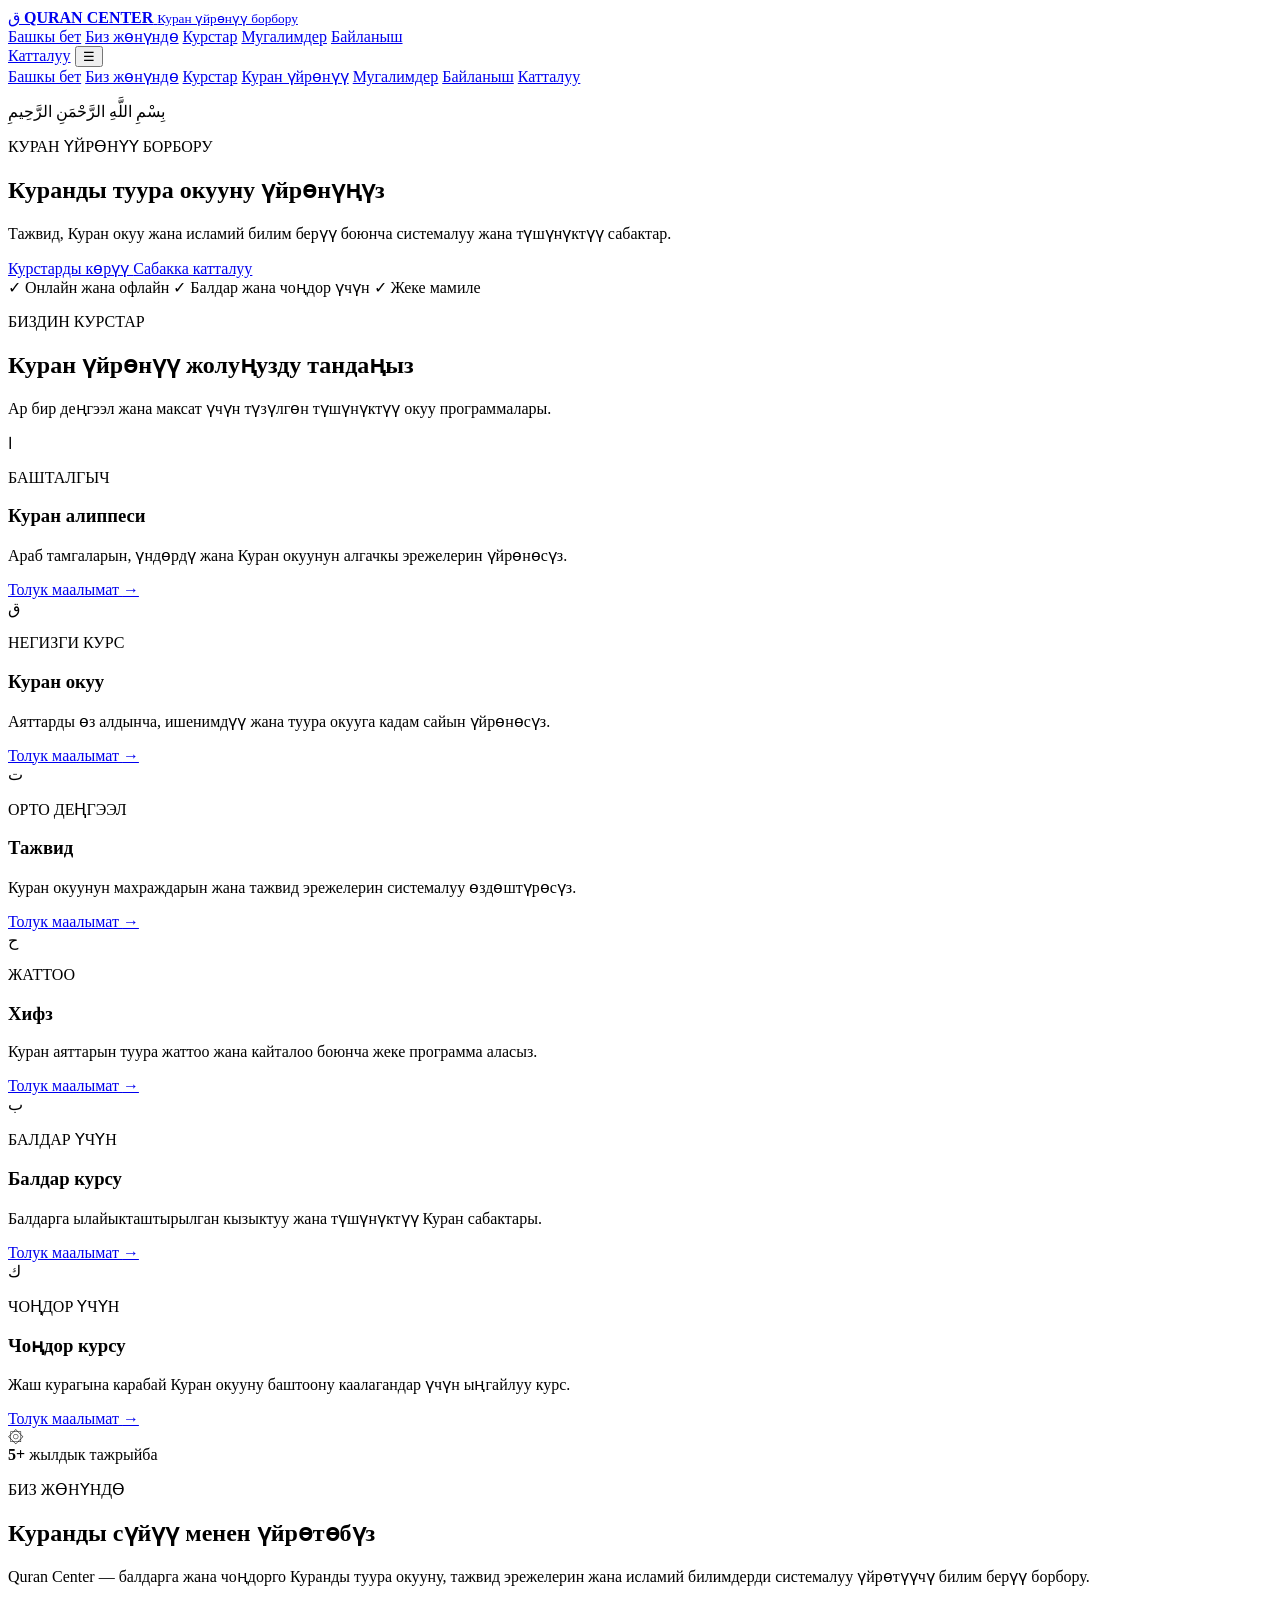
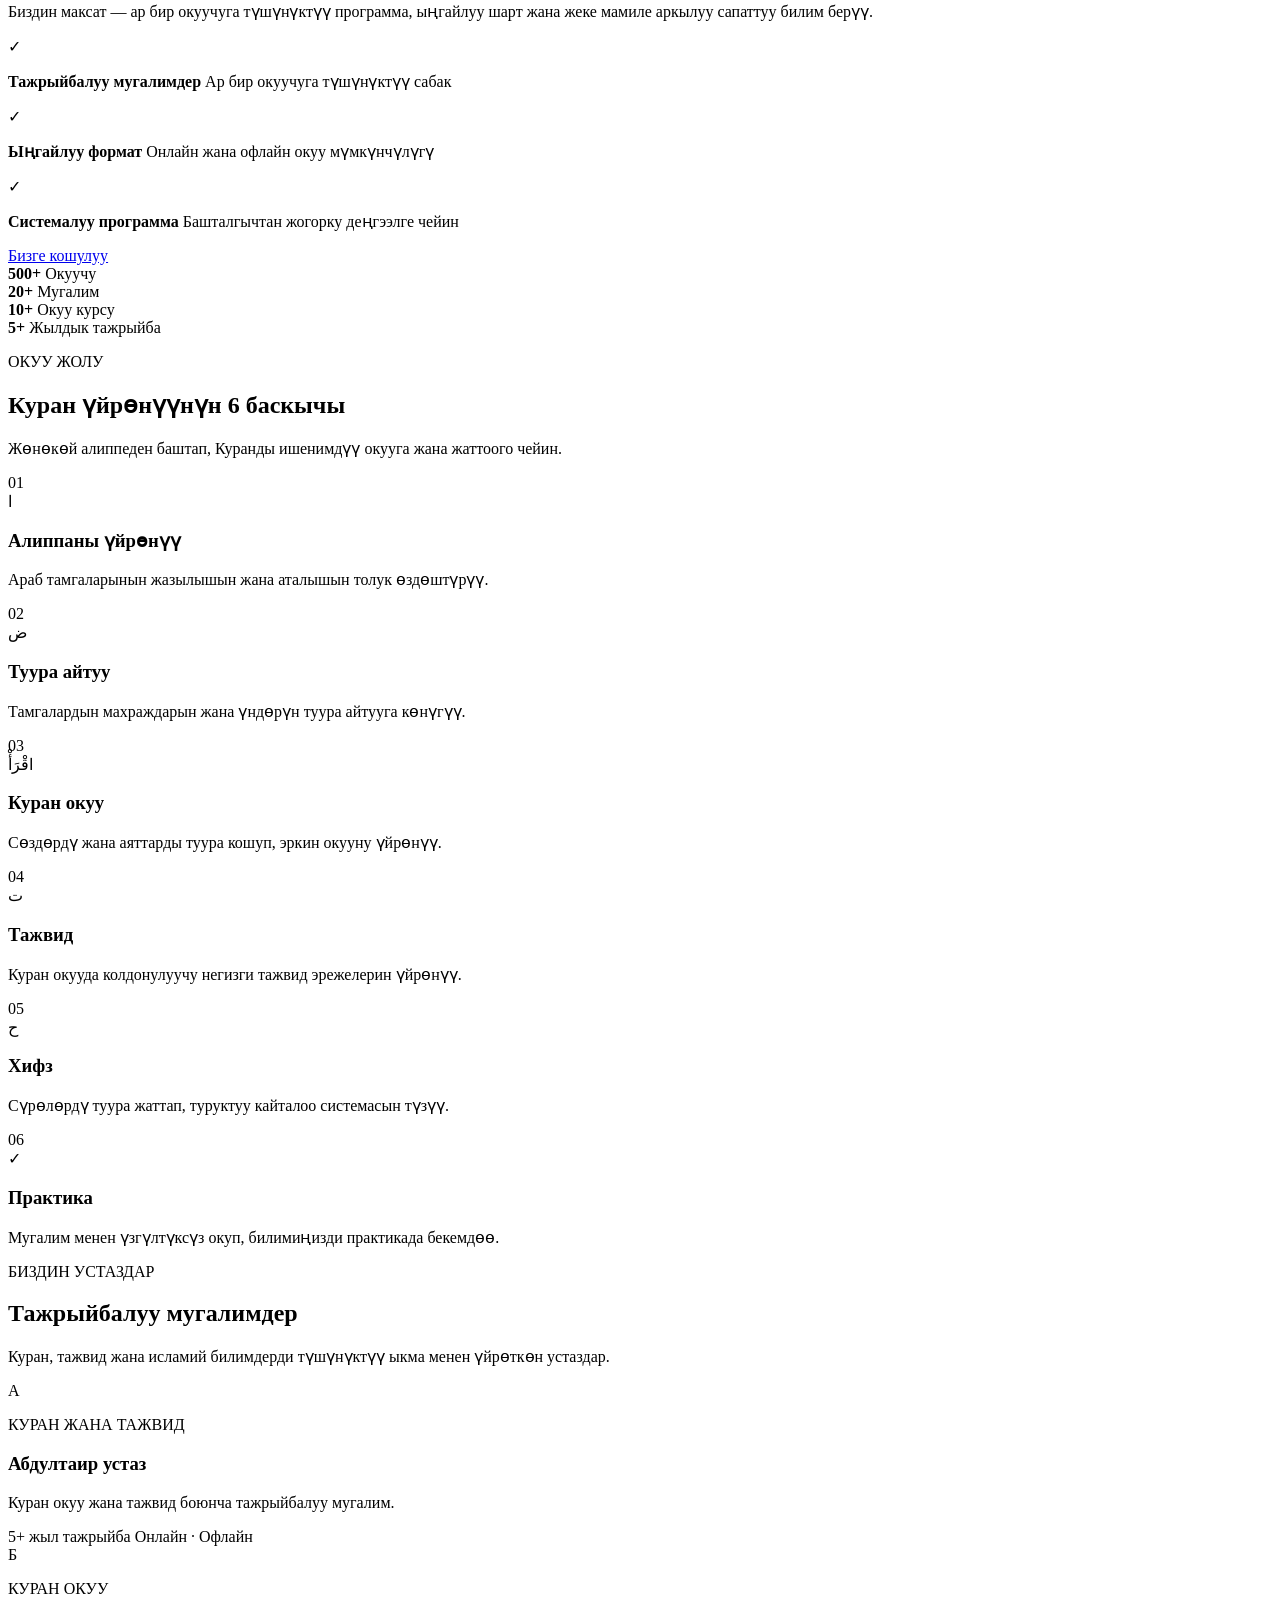
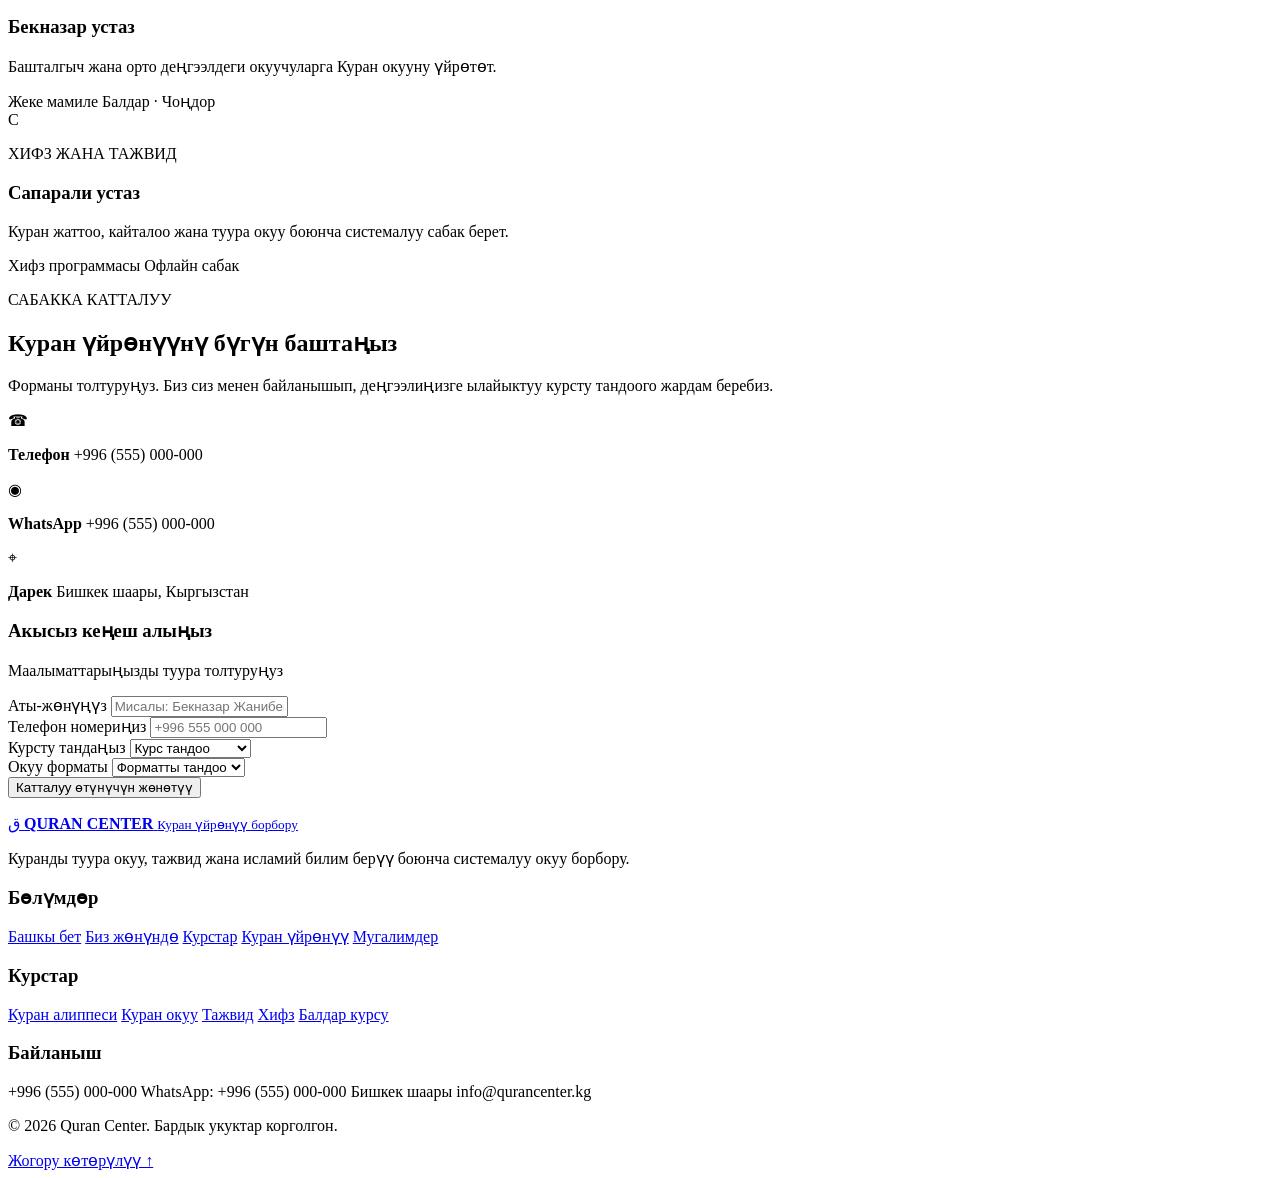
==== frontend/index.html @ 4e605dab "Create working Quran Center website" ====
<head>
    <meta charset="UTF-8">
    <meta name="viewport" content="width=device-width, initial-scale=1.0">

    <link rel="stylesheet" href="/assets/styles.css">
</head><!DOCTYPE html>
<html lang="ky">
<head>
    <meta charset="UTF-8">
    <meta name="viewport" content="width=device-width, initial-scale=1.0">

    <title>Quran Center — Куран үйрөнүү борбору</title>

    <link rel="stylesheet" href="/assets/styles.css">
</head>

<body>

<header class="header">
    <div class="container header-inner">

        <a href="/" class="logo">
            <span class="logo-icon">ق</span>

            <span>
                <strong>QURAN CENTER</strong>
                <small>Куран үйрөнүү борбору</small>
            </span>
        </a>

        <nav class="navigation">
            <a href="#home">Башкы бет</a>
            <a href="#about">Биз жөнүндө</a>
            <a href="#courses">Курстар</a>
            <a href="#teachers">Мугалимдер</a>
            <a href="#contact">Байланыш</a>
        </nav>

        <a href="#register" class="header-button">Катталуу</a>
        <button
    class="menu-button"
    id="menuButton"
    type="button"
    aria-label="Менюну ачуу"
    aria-expanded="false"
>
    ☰
</button>

    </div>
    <nav class="mobile-navigation" id="mobileNavigation">
    <a href="#home">Башкы бет</a>
    <a href="#about">Биз жөнүндө</a>
    <a href="#courses">Курстар</a>
    <a href="#learning">Куран үйрөнүү</a>
    <a href="#teachers">Мугалимдер</a>
    <a href="#contact">Байланыш</a>
    <a href="#register" class="mobile-register">Катталуу</a>
</nav>
</header>

<main>

    <section class="hero" id="home">
        <div class="container hero-content">

            <p class="arabic-text">
                بِسْمِ اللَّهِ الرَّحْمَنِ الرَّحِيمِ
            </p>

            <p class="hero-label">КУРАН ҮЙРӨНҮҮ БОРБОРУ</p>

            <h1>
                Куранды туура окууну
                <span>үйрөнүңүз</span>
            </h1>

            <p class="hero-description">
                Тажвид, Куран окуу жана исламий билим берүү боюнча
                системалуу жана түшүнүктүү сабактар.
            </p>

            <div class="hero-buttons">
                <a href="#courses" class="button button-primary">
                    Курстарды көрүү
                </a>

                <a href="#register" class="button button-secondary">
                    Сабакка катталуу
                </a>
            </div>

            <div class="hero-features">
                <span>✓ Онлайн жана офлайн</span>
                <span>✓ Балдар жана чоңдор үчүн</span>
                <span>✓ Жеке мамиле</span>
            </div>

        </div>
    </section>

<section class="courses-section" id="courses">
    <div class="container">

        <div class="section-heading">
            <p class="section-label">БИЗДИН КУРСТАР</p>

            <h2>Куран үйрөнүү жолуңузду тандаңыз</h2>

            <p>
                Ар бир деңгээл жана максат үчүн түзүлгөн түшүнүктүү
                окуу программалары.
            </p>
        </div>

        <div class="courses-grid">

            <article class="course-card">
                <div class="course-icon">ا</div>
                <p class="course-level">БАШТАЛГЫЧ</p>
                <h3>Куран алиппеси</h3>
                <p>
                    Араб тамгаларын, үндөрдү жана Куран окуунун
                    алгачкы эрежелерин үйрөнөсүз.
                </p>
                <a href="#register">Толук маалымат <span>→</span></a>
            </article>

            <article class="course-card featured-course">
                <div class="course-icon">ق</div>
                <p class="course-level">НЕГИЗГИ КУРС</p>
                <h3>Куран окуу</h3>
                <p>
                    Аяттарды өз алдынча, ишенимдүү жана туура окууга
                    кадам сайын үйрөнөсүз.
                </p>
                <a href="#register">Толук маалымат <span>→</span></a>
            </article>

            <article class="course-card">
                <div class="course-icon">ت</div>
                <p class="course-level">ОРТО ДЕҢГЭЭЛ</p>
                <h3>Тажвид</h3>
                <p>
                    Куран окуунун махраждарын жана тажвид эрежелерин
                    системалуу өздөштүрөсүз.
                </p>
                <a href="#register">Толук маалымат <span>→</span></a>
            </article>

            <article class="course-card">
                <div class="course-icon">ح</div>
                <p class="course-level">ЖАТТОО</p>
                <h3>Хифз</h3>
                <p>
                    Куран аяттарын туура жаттоо жана кайталоо боюнча
                    жеке программа аласыз.
                </p>
                <a href="#register">Толук маалымат <span>→</span></a>
            </article>

            <article class="course-card">
                <div class="course-icon">ب</div>
                <p class="course-level">БАЛДАР ҮЧҮН</p>
                <h3>Балдар курсу</h3>
                <p>
                    Балдарга ылайыкташтырылган кызыктуу жана
                    түшүнүктүү Куран сабактары.
                </p>
                <a href="#register">Толук маалымат <span>→</span></a>
            </article>

            <article class="course-card">
                <div class="course-icon">ك</div>
                <p class="course-level">ЧОҢДОР ҮЧҮН</p>
                <h3>Чоңдор курсу</h3>
                <p>
                    Жаш курагына карабай Куран окууну баштоону
                    каалагандар үчүн ыңгайлуу курс.
                </p>
                <a href="#register">Толук маалымат <span>→</span></a>
            </article>

        </div>
    </div>
</section>
<section class="about-section" id="about">
    <div class="container about-grid">

        <div class="about-visual">
            <div class="about-pattern">۞</div>

            <div class="experience-card">
                <strong>5+</strong>
                <span>жылдык тажрыйба</span>
            </div>
        </div>

        <div class="about-content">
            <p class="section-label">БИЗ ЖӨНҮНДӨ</p>

            <h2>
                Куранды сүйүү менен үйрөтөбүз
            </h2>

            <p>
                Quran Center — балдарга жана чоңдорго Куранды туура
                окууну, тажвид эрежелерин жана исламий билимдерди
                системалуу үйрөтүүчү билим берүү борбору.
            </p>

            <p>
                Биздин максат — ар бир окуучуга түшүнүктүү программа,
                ыңгайлуу шарт жана жеке мамиле аркылуу сапаттуу билим берүү.
            </p>

            <div class="about-benefits">
                <div>
                    <span>✓</span>
                    <p>
                        <strong>Тажрыйбалуу мугалимдер</strong>
                        Ар бир окуучуга түшүнүктүү сабак
                    </p>
                </div>

                <div>
                    <span>✓</span>
                    <p>
                        <strong>Ыңгайлуу формат</strong>
                        Онлайн жана офлайн окуу мүмкүнчүлүгү
                    </p>
                </div>

                <div>
                    <span>✓</span>
                    <p>
                        <strong>Системалуу программа</strong>
                        Башталгычтан жогорку деңгээлге чейин
                    </p>
                </div>
            </div>

            <a href="#register" class="button button-primary">
                Бизге кошулуу
            </a>
        </div>

    </div>
</section>

<section class="statistics">
    <div class="container statistics-grid">

        <div class="stat-item">
            <strong>500+</strong>
            <span>Окуучу</span>
        </div>

        <div class="stat-item">
            <strong>20+</strong>
            <span>Мугалим</span>
        </div>

        <div class="stat-item">
            <strong>10+</strong>
            <span>Окуу курсу</span>
        </div>

        <div class="stat-item">
            <strong>5+</strong>
            <span>Жылдык тажрыйба</span>
        </div>

    </div>
</section>
<section class="learning-section" id="learning">
    <div class="container">

        <div class="section-heading">
            <p class="section-label">ОКУУ ЖОЛУ</p>

            <h2>Куран үйрөнүүнүн 6 баскычы</h2>

            <p>
                Жөнөкөй алиппеден баштап, Куранды ишенимдүү
                окууга жана жаттоого чейин.
            </p>
        </div>

        <div class="learning-grid">

            <article class="learning-step">
                <span class="step-number">01</span>
                <div class="step-icon">ا</div>
                <h3>Алиппаны үйрөнүү</h3>
                <p>
                    Араб тамгаларынын жазылышын жана аталышын
                    толук өздөштүрүү.
                </p>
            </article>

            <article class="learning-step">
                <span class="step-number">02</span>
                <div class="step-icon">ض</div>
                <h3>Туура айтуу</h3>
                <p>
                    Тамгалардын махраждарын жана үндөрүн туура
                    айтууга көнүгүү.
                </p>
            </article>

            <article class="learning-step">
                <span class="step-number">03</span>
                <div class="step-icon">اقْرَأْ</div>
                <h3>Куран окуу</h3>
                <p>
                    Сөздөрдү жана аяттарды туура кошуп,
                    эркин окууну үйрөнүү.
                </p>
            </article>

            <article class="learning-step">
                <span class="step-number">04</span>
                <div class="step-icon">ت</div>
                <h3>Тажвид</h3>
                <p>
                    Куран окууда колдонулуучу негизги тажвид
                    эрежелерин үйрөнүү.
                </p>
            </article>

            <article class="learning-step">
                <span class="step-number">05</span>
                <div class="step-icon">ح</div>
                <h3>Хифз</h3>
                <p>
                    Сүрөлөрдү туура жаттап, туруктуу кайталоо
                    системасын түзүү.
                </p>
            </article>

            <article class="learning-step">
                <span class="step-number">06</span>
                <div class="step-icon">✓</div>
                <h3>Практика</h3>
                <p>
                    Мугалим менен үзгүлтүксүз окуп, билимиңизди
                    практикада бекемдөө.
                </p>
            </article>

        </div>
    </div>
</section>
<section class="teachers-section" id="teachers">
    <div class="container">

        <div class="section-heading">
            <p class="section-label">БИЗДИН УСТАЗДАР</p>

            <h2>Тажрыйбалуу мугалимдер</h2>

            <p>
                Куран, тажвид жана исламий билимдерди түшүнүктүү
                ыкма менен үйрөткөн устаздар.
            </p>
        </div>

        <div class="teachers-grid">

            <article class="teacher-card">
                <div class="teacher-photo">
                    <span>А</span>
                </div>

                <div class="teacher-information">
                    <p class="teacher-subject">КУРАН ЖАНА ТАЖВИД</p>
                    <h3>Абдултаир устаз</h3>
                    <p>
                        Куран окуу жана тажвид боюнча тажрыйбалуу мугалим.
                    </p>

                    <div class="teacher-details">
                        <span>5+ жыл тажрыйба</span>
                        <span>Онлайн · Офлайн</span>
                    </div>
                </div>
            </article>

            <article class="teacher-card">
                <div class="teacher-photo">
                    <span>Б</span>
                </div>

                <div class="teacher-information">
                    <p class="teacher-subject">КУРАН ОКУУ</p>
                    <h3>Бекназар устаз</h3>
                    <p>
                        Башталгыч жана орто деңгээлдеги окуучуларга
                        Куран окууну үйрөтөт.
                    </p>

                    <div class="teacher-details">
                        <span>Жеке мамиле</span>
                        <span>Балдар · Чоңдор</span>
                    </div>
                </div>
            </article>

            <article class="teacher-card">
                <div class="teacher-photo">
                    <span>С</span>
                </div>

                <div class="teacher-information">
                    <p class="teacher-subject">ХИФЗ ЖАНА ТАЖВИД</p>
                    <h3>Сапарали устаз</h3>
                    <p>
                        Куран жаттоо, кайталоо жана туура окуу боюнча
                        системалуу сабак берет.
                    </p>

                    <div class="teacher-details">
                        <span>Хифз программасы</span>
                        <span>Офлайн сабак</span>
                    </div>
                </div>
            </article>

        </div>
    </div>
</section>
<section class="registration-section" id="register">
    <div class="container registration-grid">

        <div class="registration-content">
            <p class="section-label">САБАККА КАТТАЛУУ</p>

            <h2>Куран үйрөнүүнү бүгүн баштаңыз</h2>

            <p>
                Форманы толтуруңуз. Биз сиз менен байланышып,
                деңгээлиңизге ылайыктуу курсту тандоого жардам беребиз.
            </p>

            <div class="contact-list" id="contact">
                <div>
                    <span>☎</span>
                    <p>
                        <strong>Телефон</strong>
                        +996 (555) 000-000
                    </p>
                </div>

                <div>
                    <span>◉</span>
                    <p>
                        <strong>WhatsApp</strong>
                        +996 (555) 000-000
                    </p>
                </div>

                <div>
                    <span>⌖</span>
                    <p>
                        <strong>Дарек</strong>
                        Бишкек шаары, Кыргызстан
                    </p>
                </div>
            </div>
        </div>

        <form class="registration-form" id="registrationForm">
            <div class="form-heading">
                <h3>Акысыз кеңеш алыңыз</h3>
                <p>Маалыматтарыңызды туура толтуруңуз</p>
            </div>

            <div class="form-group">
                <label for="studentName">Аты-жөнүңүз</label>
                <input
                    type="text"
                    id="studentName"
                    name="studentName"
                    placeholder="Мисалы: Бекназар Жанибеков"
                    required
                >
            </div>

            <div class="form-group">
                <label for="phoneNumber">Телефон номериңиз</label>
                <input
                    type="tel"
                    id="phoneNumber"
                    name="phoneNumber"
                    placeholder="+996 555 000 000"
                    required
                >
            </div>

            <div class="form-group">
                <label for="courseName">Курсту тандаңыз</label>

                <select id="courseName" name="courseName" required>
                    <option value="">Курс тандоо</option>
                    <option value="Куран алиппеси">Куран алиппеси</option>
                    <option value="Куран окуу">Куран окуу</option>
                    <option value="Тажвид">Тажвид</option>
                    <option value="Хифз">Хифз</option>
                    <option value="Балдар курсу">Балдар курсу</option>
                    <option value="Чоңдор курсу">Чоңдор курсу</option>
                </select>
            </div>

            <div class="form-group">
                <label for="studyFormat">Окуу форматы</label>

                <select id="studyFormat" name="studyFormat" required>
                    <option value="">Форматты тандоо</option>
                    <option value="Онлайн">Онлайн</option>
                    <option value="Офлайн">Офлайн</option>
                </select>
            </div>

            <button type="submit" class="form-button">
                Катталуу өтүнүчүн жөнөтүү
            </button>

            <p class="form-message" id="formMessage"></p>
        </form>

    </div>
</section>
</main>
<footer class="footer">
    <div class="container footer-grid">

        <div class="footer-about">
            <a href="/" class="logo footer-logo">
                <span class="logo-icon">ق</span>

                <span>
                    <strong>QURAN CENTER</strong>
                    <small>Куран үйрөнүү борбору</small>
                </span>
            </a>

            <p>
                Куранды туура окуу, тажвид жана исламий билим берүү
                боюнча системалуу окуу борбору.
            </p>
        </div>

        <div class="footer-column">
            <h3>Бөлүмдөр</h3>

            <nav class="footer-links">
                <a href="#home">Башкы бет</a>
                <a href="#about">Биз жөнүндө</a>
                <a href="#courses">Курстар</a>
                <a href="#learning">Куран үйрөнүү</a>
                <a href="#teachers">Мугалимдер</a>
            </nav>
        </div>

        <div class="footer-column">
            <h3>Курстар</h3>

            <nav class="footer-links">
                <a href="#courses">Куран алиппеси</a>
                <a href="#courses">Куран окуу</a>
                <a href="#courses">Тажвид</a>
                <a href="#courses">Хифз</a>
                <a href="#courses">Балдар курсу</a>
            </nav>
        </div>

        <div class="footer-column">
            <h3>Байланыш</h3>

            <div class="footer-links footer-contact">
                <span>+996 (555) 000-000</span>
                <span>WhatsApp: +996 (555) 000-000</span>
                <span>Бишкек шаары</span>
                <span>info@qurancenter.kg</span>
            </div>
        </div>

    </div>

    <div class="container footer-bottom">
        <p>© 2026 Quran Center. Бардык укуктар корголгон.</p>

        <a href="#home">Жогору көтөрүлүү ↑</a>
    </div>
</footer>
<script src="/assets/app.js"></script>

</body>
</html>
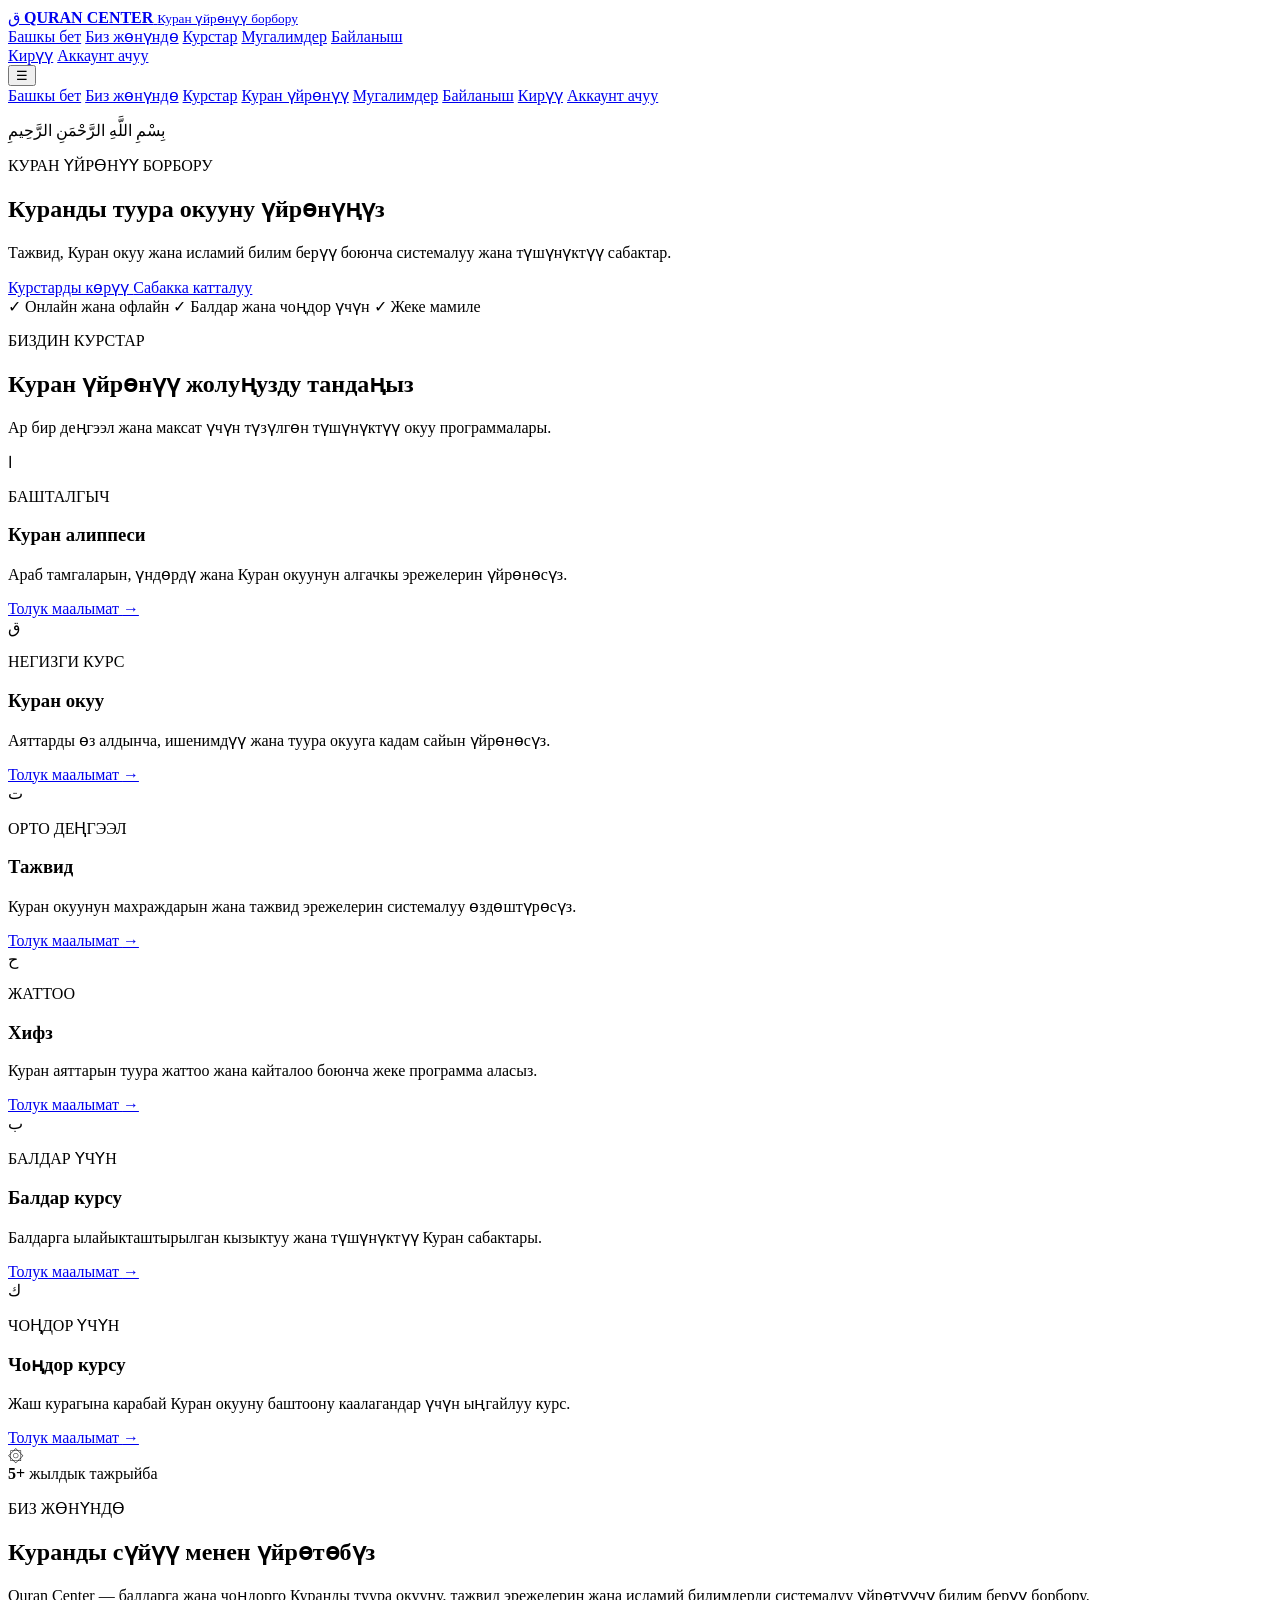
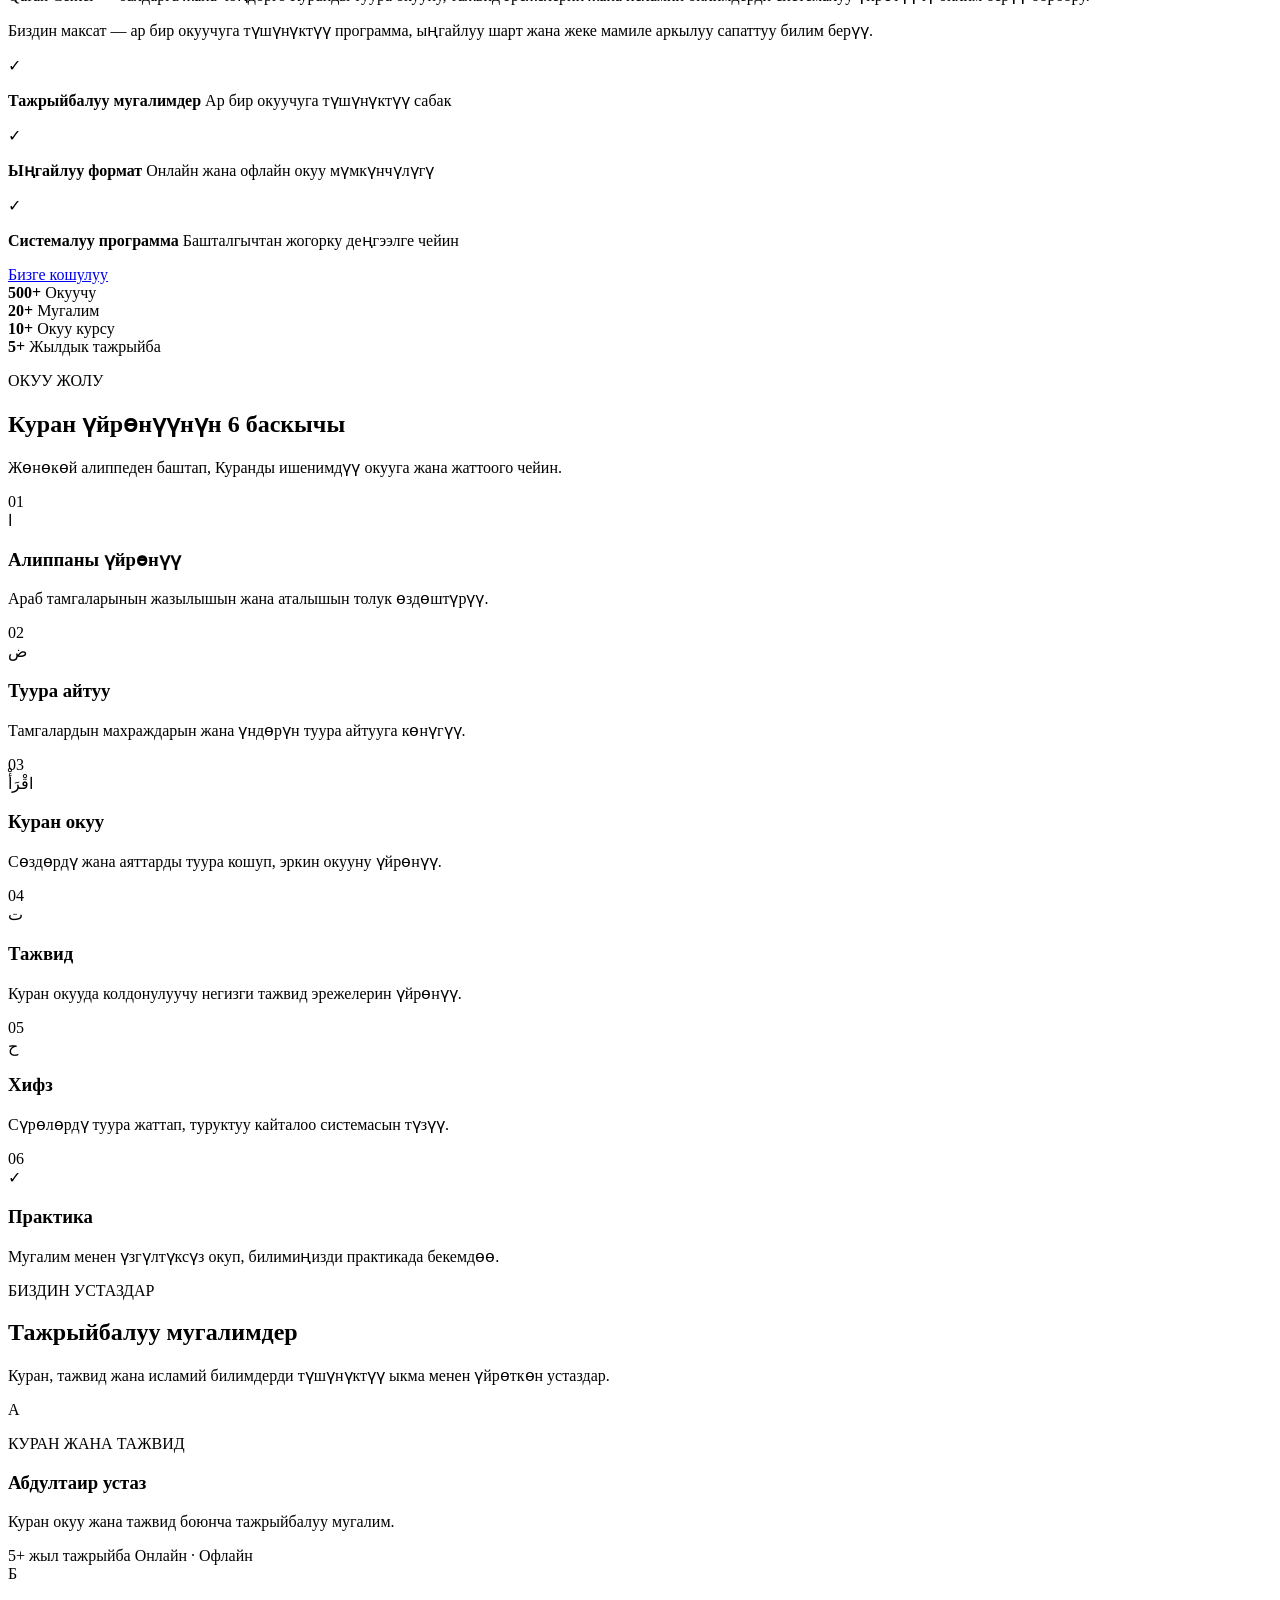
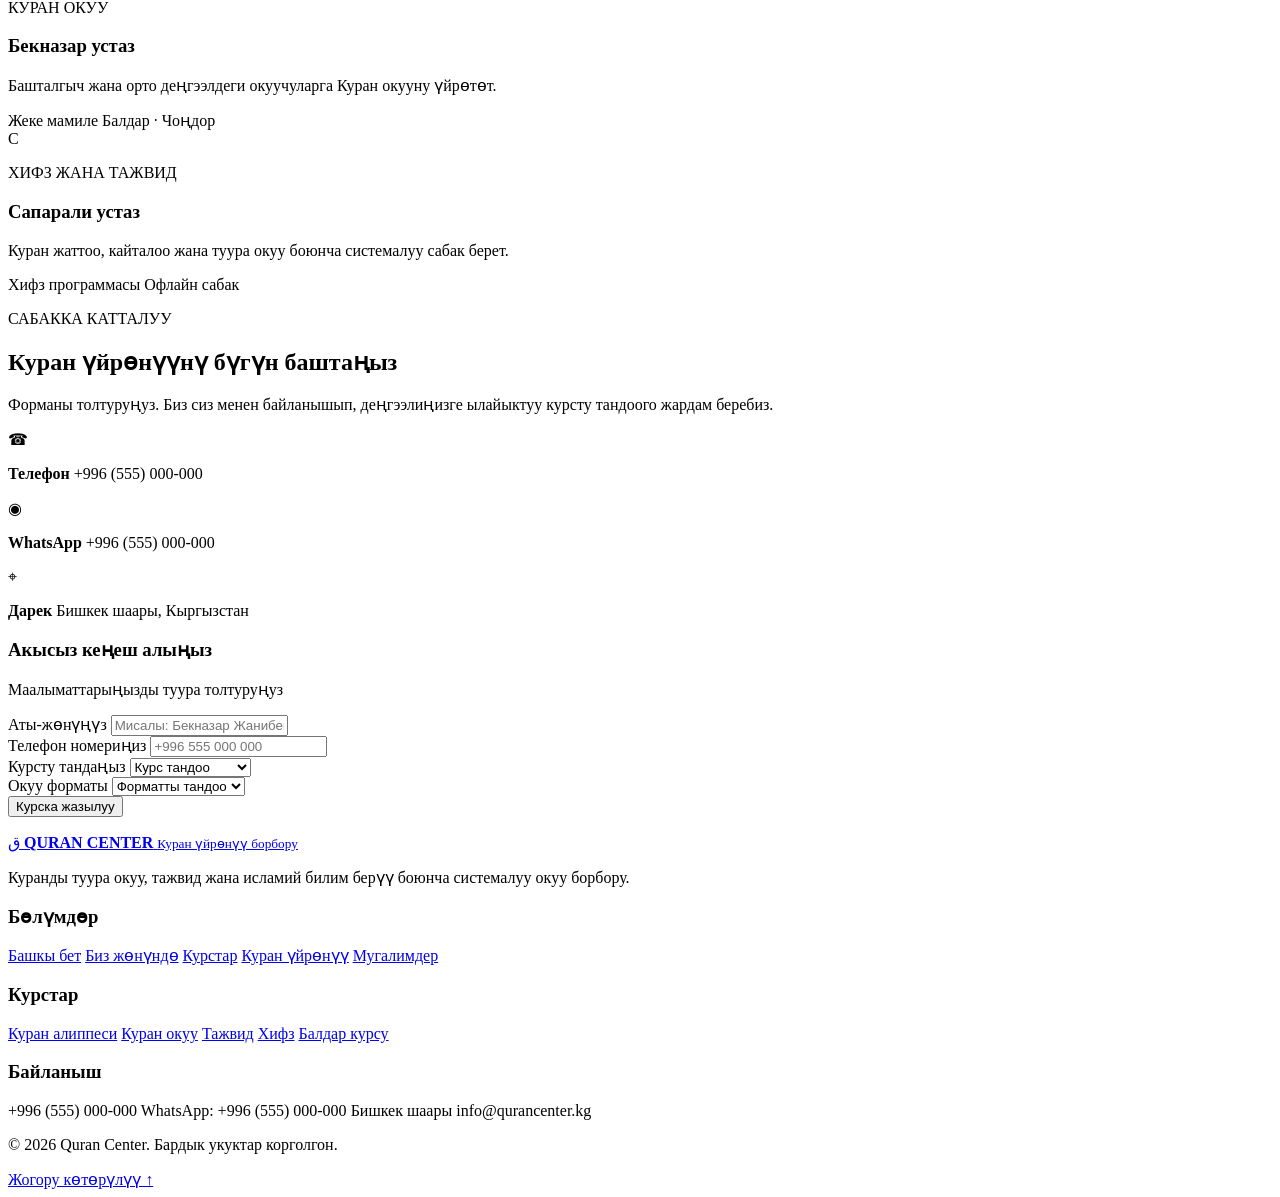
==== commit 6b37cb41: "Connect account buttons to authentication pages" ====
--- a/frontend/index.html
+++ b/frontend/index.html
@@ -36,7 +36,10 @@
             <a href="#contact">Байланыш</a>
         </nav>
 
-        <a href="#register" class="header-button">Катталуу</a>
+        <div class="header-actions">
+    <a href="/login" class="login-link">Кирүү</a>
+    <a href="/register" class="header-button">Аккаунт ачуу</a>
+</div>
         <button
     class="menu-button"
     id="menuButton"
@@ -47,17 +50,18 @@
     ☰
 </button>
 
-    </div>
-    <nav class="mobile-navigation" id="mobileNavigation">
+   <nav class="mobile-navigation" id="mobileNavigation">
     <a href="#home">Башкы бет</a>
     <a href="#about">Биз жөнүндө</a>
     <a href="#courses">Курстар</a>
     <a href="#learning">Куран үйрөнүү</a>
     <a href="#teachers">Мугалимдер</a>
     <a href="#contact">Байланыш</a>
-    <a href="#register" class="mobile-register">Катталуу</a>
+    <a href="/login">Кирүү</a>
+    <a href="/register">Аккаунт ачуу</a>
 </nav>
 </header>
+
 
 <main>
 
@@ -523,7 +527,7 @@
             </div>
 
             <button type="submit" class="form-button">
-                Катталуу өтүнүчүн жөнөтүү
+                Курска жазылуу
             </button>
 
             <p class="form-message" id="formMessage"></p>
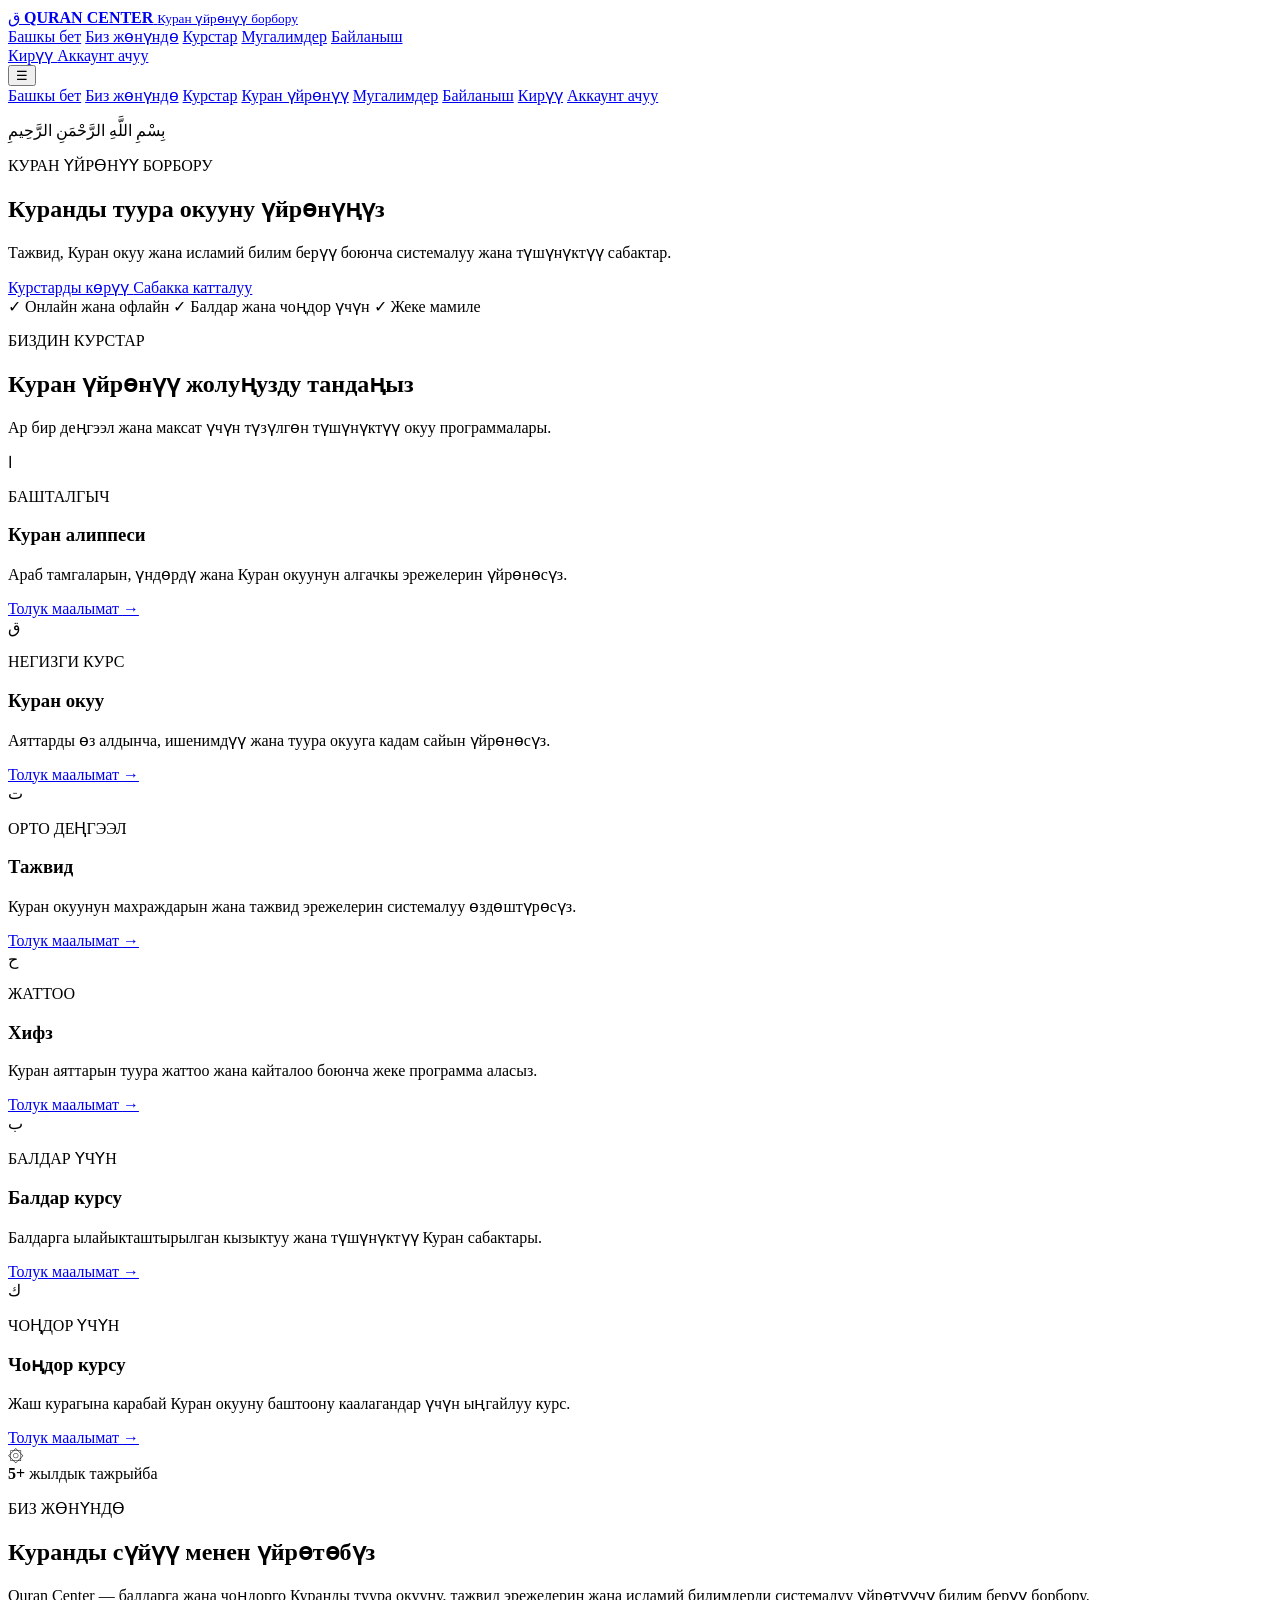
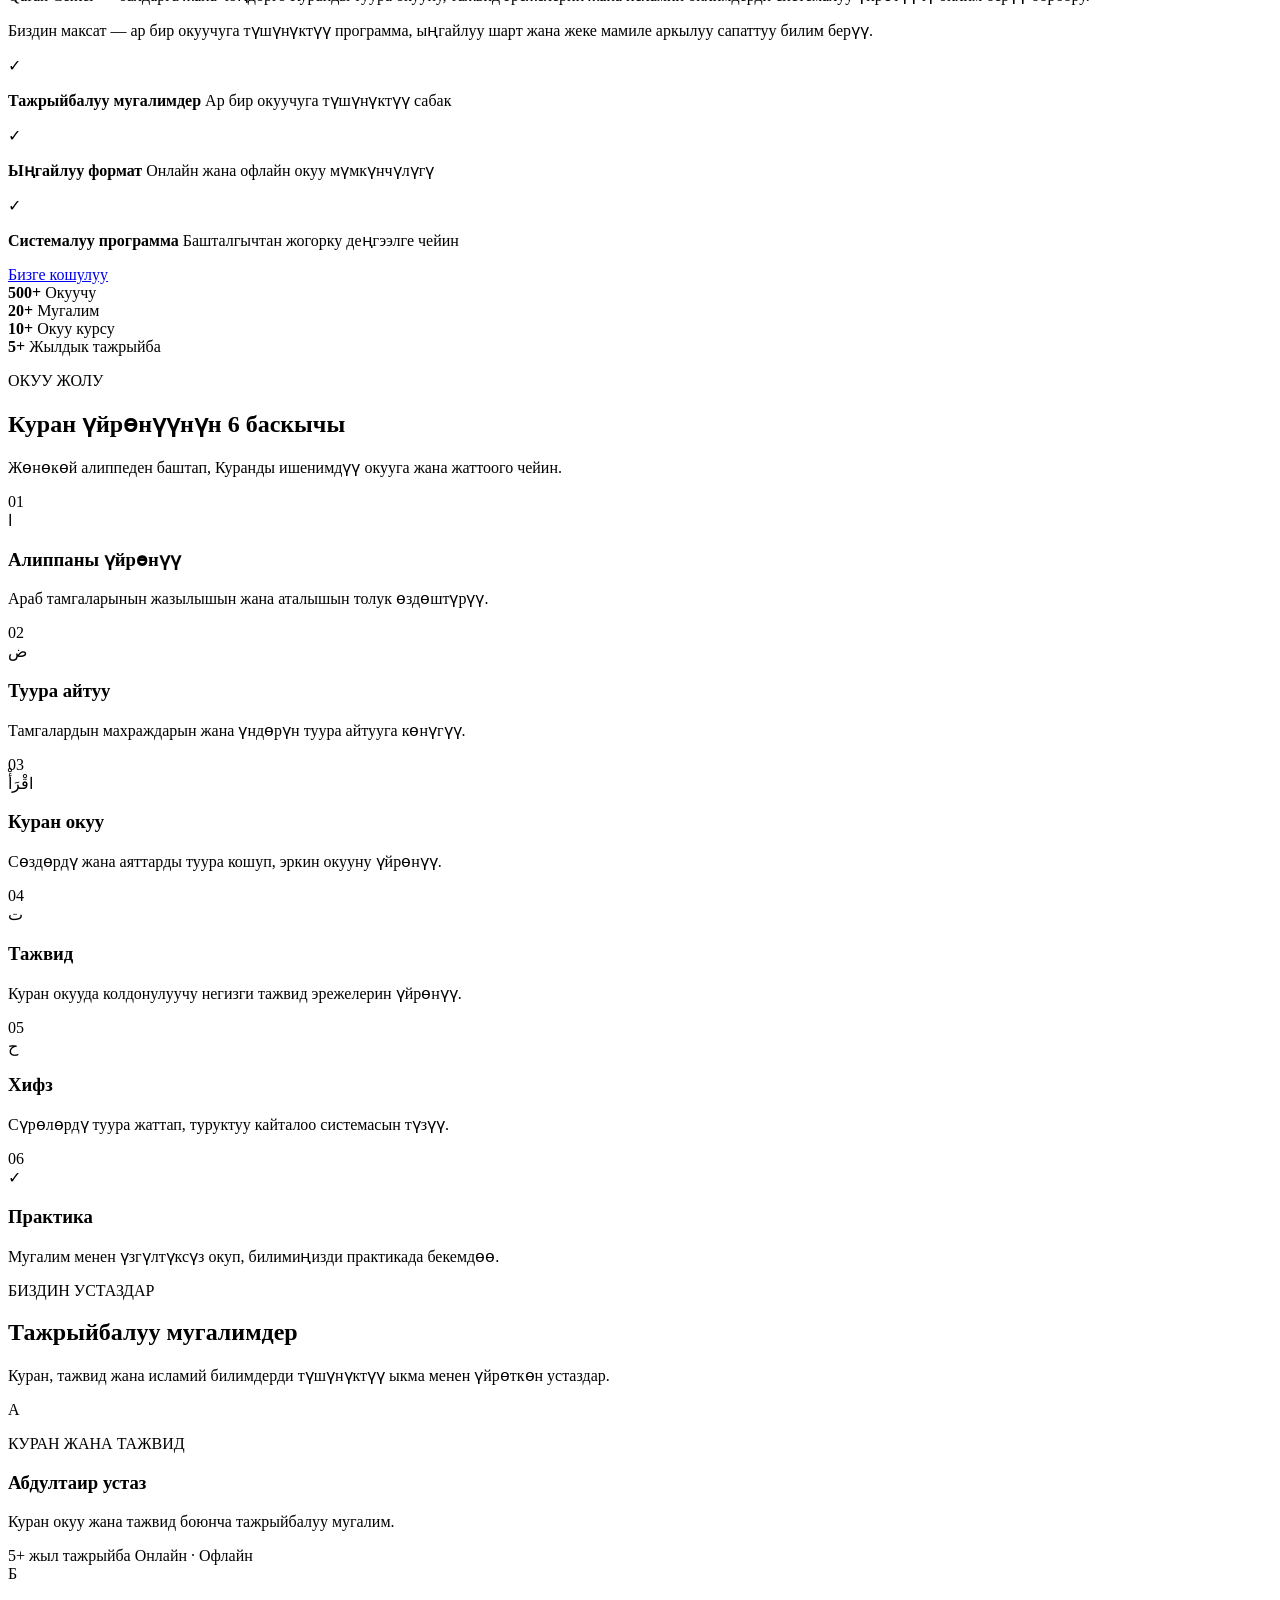
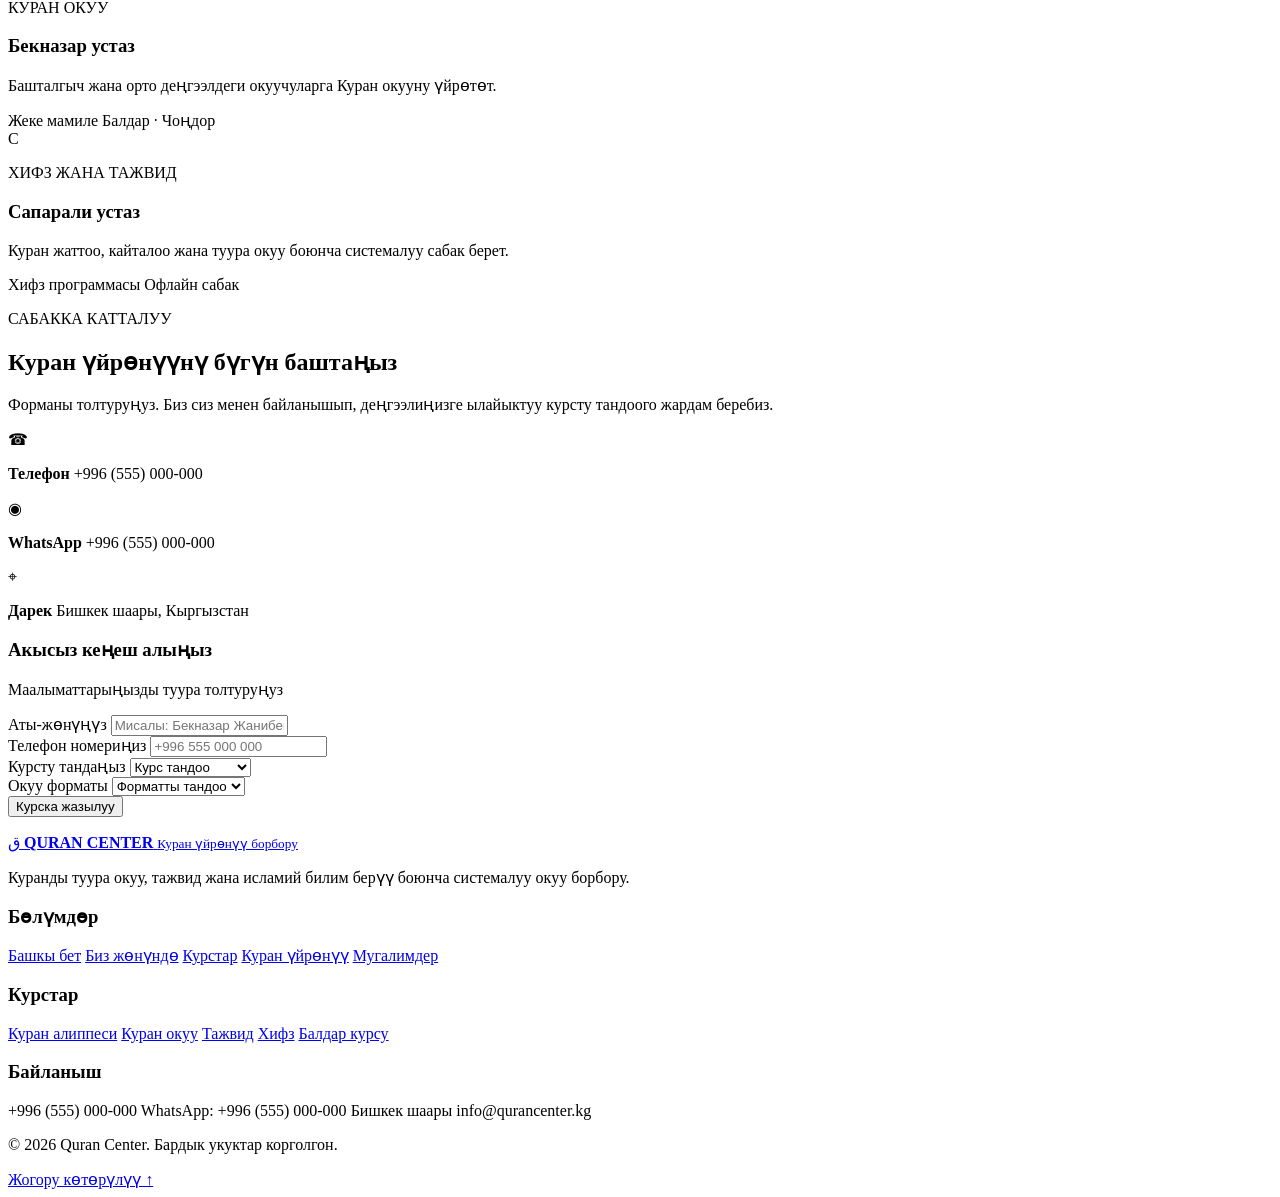
==== commit 1fbf2b57: "Update account navigation" ====
--- a/frontend/index.html
+++ b/frontend/index.html
@@ -37,8 +37,17 @@
         </nav>
 
         <div class="header-actions">
-    <a href="/login" class="login-link">Кирүү</a>
-    <a href="/register" class="header-button">Аккаунт ачуу</a>
+    <a href="/login" class="login-link" data-auth="guest">
+        Кирүү
+    </a>
+
+    <a href="/register" class="header-button" data-auth="guest">
+        Аккаунт ачуу
+    </a>
+
+    <a href="/dashboard" class="header-button" data-auth="user" hidden>
+        Жеке кабинет
+    </a>
 </div>
         <button
     class="menu-button"
@@ -57,8 +66,9 @@
     <a href="#learning">Куран үйрөнүү</a>
     <a href="#teachers">Мугалимдер</a>
     <a href="#contact">Байланыш</a>
-    <a href="/login">Кирүү</a>
-    <a href="/register">Аккаунт ачуу</a>
+    <a href="/login" data-auth="guest">Кирүү</a>
+    <a href="/register" data-auth="guest">Аккаунт ачуу</a>
+    <a href="/dashboard" data-auth="user" hidden>Жеке кабинет</a>
 </nav>
 </header>
 
@@ -598,7 +608,7 @@
         <a href="#home">Жогору көтөрүлүү ↑</a>
     </div>
 </footer>
-<script src="/assets/app.js"></script>
+<script src="/assets/app.js?v=2"></script>
 
 </body>
 </html>
